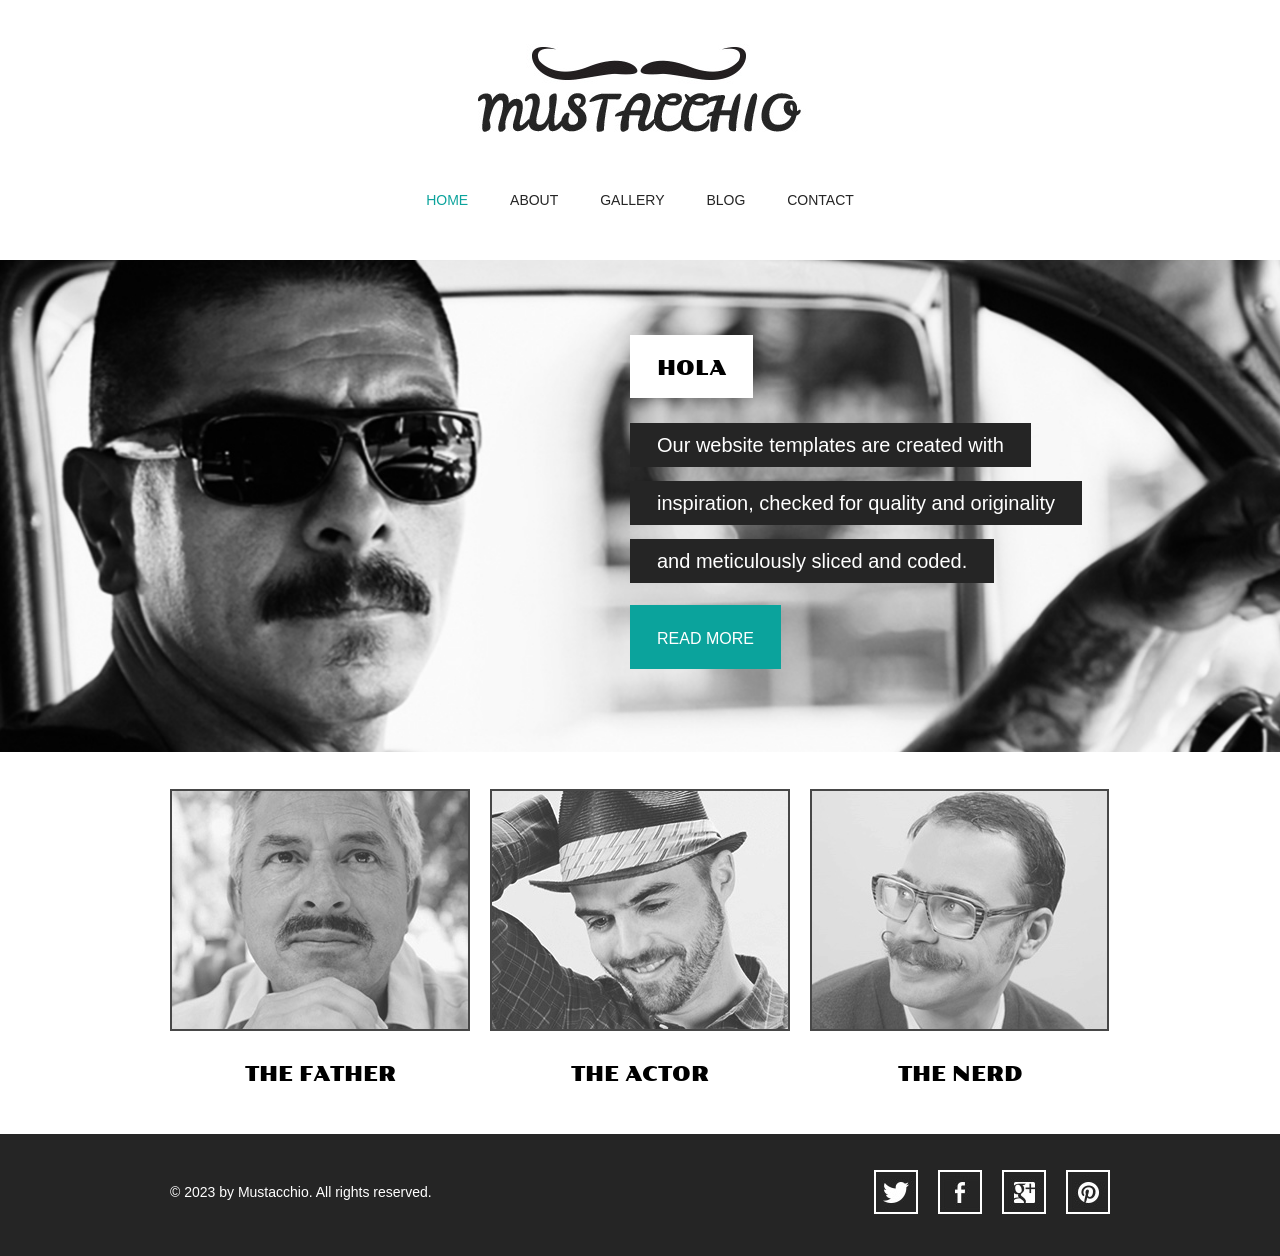
==== index.html @ 43fc9286 "cambiado titulo imagen + nuevo bigote" ====
<!doctype html>
<!-- Website Template by freewebsitetemplates.com -->
<html>
<head>
	<meta charset="UTF-8">
	<meta name="viewport" content="width=device-width, initial-scale=1.0">
	<title>Mustache Enthusiast</title>
	<link rel="stylesheet" type="text/css" href="css/style.css">
	<link rel="stylesheet" type="text/css" href="css/mobile.css" media="screen and (max-width : 568px)">
	<script type="text/javascript" src="js/mobile.js"></script>
</head>
<body>
	<div id="header">
		<a href="index.html" class="logo">
			<img src="images/logo.jpg" alt="">
		</a>
		<ul id="navigation">
			<li class="selected">
				<a href="index.html">home</a>
			</li>
			<li>
				<a href="about.html">about</a>
			</li>
			<li>
				<a href="gallery.html">gallery</a>
			</li>
			<li>
				<a href="blog.html">blog</a>
			</li>
			<li>
				<a href="contact.html">contact</a>
			</li>
		</ul>
	</div>
	<div id="body">
		<div id="featured">
			<img src="images/the-beacon.jpg" alt="">
			<div>
				<h2>Hola</h2>
				<span>Our website templates are created with</span>
				<span>inspiration, checked for quality and originality</span>
				<span>and meticulously sliced and coded.</span>
				<a href="blog-single-post.html" class="more">read more</a>
			</div>
		</div>
		<ul>
			<li>
				<a href="gallery.html">
					<img src="images/the-father.jpg" alt="">
					<span>the father</span>
				</a>
			</li>
			<li>
				<a href="gallery.html">
					<img src="images/the-actor.jpg" alt="">
					<span>the actor</span>
				</a>
			</li>
			<li>
				<a href="gallery.html">
					<img src="images/the-nerd.jpg" alt="">
					<span>the nerd</span>
				</a>
			</li>
		</ul>
	</div>
	<div id="footer">
		<div>
			<p>&copy; 2023 by Mustacchio. All rights reserved.</p>
			<ul>
				<li>
					<a href="http://freewebsitetemplates.com/go/twitter/" id="twitter">twitter</a>
				</li>
				<li>
					<a href="http://freewebsitetemplates.com/go/facebook/" id="facebook">facebook</a>
				</li>
				<li>
					<a href="http://freewebsitetemplates.com/go/googleplus/" id="googleplus">googleplus</a>
				</li>
				<li>
					<a href="http://pinterest.com/fwtemplates/" id="pinterest">pinterest</a>
				</li>
			</ul>
		</div>
	</div>
</body>
</html>
---- css/style.css ----
/* Website Template by freewebsitetemplates.com */
@font-face {
	font-family: 'poller_oneregular';
	src: url('../fonts/pollerone/pollerone-webfont.eot');
	src: url('../fonts/pollerone/pollerone-webfont.eot?#iefix') format('embedded-opentype'),
		 url('../fonts/pollerone/pollerone-webfont.woff') format('woff'),
		 url('../fonts/pollerone/pollerone-webfont.ttf') format('truetype'),
		 url('../fonts/pollerone/pollerone-webfont.svg#poller_oneregular') format('svg');
}
@font-face {
	font-family: 'leckerli_oneregular';
	src: url('../fonts/leckerlione/leckerlione-regular-webfont.eot');
	src: url('../fonts/leckerlione/leckerlione-regular-webfont.eot?#iefix') format('embedded-opentype'),
		 url('../fonts/leckerlione/leckerlione-regular-webfont.woff') format('woff'),
		 url('../fonts/leckerlione/leckerlione-regular-webfont.ttf') format('truetype'),
		 url('../fonts/leckerlione/leckerlione-regular-webfont.svg#leckerli_oneregular') format('svg');
}

body {
	background: #fff;
	font-family: Arial, Helvetica, sans-serif;
	font-size: 14px;
	font-weight: normal;
	line-height: 1;
	margin: 0;
	min-width: 960px;
	padding: 0;
}
p {
	color: #252525;
	line-height: 24px;
	margin: 0;
	padding: 0;
}
p a {
	color: #252525;
	text-decoration: underline;
}
p a:hover {
	color: #898989;
}
#header {
	margin: 0 auto;
	padding: 44px 0 50px;
	text-align: center;
	width: 960px;
}
#header a.logo {
	display: block;
	margin: 0 auto;
	padding: 0;
	width: 340px;
}
#header a.logo img {
	border: 0;
	display: block;
	margin: 0;
	padding: 0;
}
#header ul {
	margin: 0;
	padding: 56px 0 0;
}
#header ul li {
	display: inline;
	list-style: none;
	margin: 0;
	padding: 0 19px;
}
#header ul li a {
	color: #252525;
	display: inline-block;
	font-family: "Arial Black", Gadget, sans-serif;
	font-size: 14px;
	font-weight: normal;
	margin: 0;
	padding: 0 0 3px;
	text-decoration: none;
	text-transform: uppercase;
}
#header ul li a:hover, #header ul li.selected a {
	color: #0ba39c;
}
#body {
	margin: 0;
	padding: 0 0 30px;
	text-align: center;
}
#body h1 {
	color: #fff;
	display: inline;
	font-family: poller_oneregular;
	font-size: 35px;
	font-weight: normal;
	margin: 0;
	padding: 0;
	text-transform: uppercase;
}
#body h1 span {
	background: #252525;
	display: inline-block;
	padding: 15px 28px 12px;
}
#body > div {
	margin: 0 auto;
	padding: 0;
	width: 960px;
}
#body > div img {
	border: 2px solid #292929;
	margin: 24px 0 0;
	padding: 0;
}
#body > div .article {
	margin: 0 auto;
	padding: 30px 30px 0;
	width: 560px;
}
#body > div .article h2 {
	font-family: "Arial Black", Gadget, sans-serif;
	font-size: 25px;
	font-weight: normal;
	margin: 0 0 30px;
}
#body > div .article h3 {
	color: #252525;
	line-height: 24px;
	margin: 0;
	padding: 0;
}
#body > div .article h4 {
	background: #252525;
	color: #fff;
	display: inline-block;
	font-family: "Arial Black", Gadget, sans-serif;
	font-size: 25px;
	font-weight: normal;
	margin: 0 0 30px;
	padding: 8px 27px 10px;
}
#body > div .article p {
	margin: 0 0 30px;
}
#body div ul {
	margin: 0;
	padding: 24px 10px 0;
	width: 940px;
}
#body div ul li {
	border: 2px solid #1a1a1a;
	display: block;
	list-style: none;
	margin: 0 0 13px;
	overflow: hidden;
	padding: 0;
}
#body div ul li .figure {
	border-right: 2px solid #1a1a1a;
	float: left;
	margin: 0;
	padding: 0;
	width: 376px;
}
#body div ul li img {
	border: 0;
	display: block;
	margin: 0;
	padding: 0;
	opacity: 0.8;
	transition: 0.5s ease-in-out;
}
#body div ul li .figure:hover img {
	opacity: 1;
}
#body div ul li div {
	float: left;
	margin: 0;
	padding: 63px 0 20px;
	width: 558px;
}
#body div ul li div h3 {
	color: #252525;
	font-family: "Arial Black", Gadget, sans-serif;
	font-size: 25px;
	font-weight: normal;
	margin: 0;
	padding: 0;
	text-transform: uppercase;
}
#body div ul li div p {
	padding: 30px 30px 18px;
}
#body div ul li div a.more {
	background: #000;
	color: #fff;
	display: inline-block;
	font-family: "Arial Black", Gadget, sans-serif;
	font-size: 18px;
	font-weight: normal;
	margin: 0;
	padding: 8px 28px;
	text-decoration: none;
	text-transform: uppercase;
}
#body div ul li div a.more:hover {
	color: #252525;
	background: #fff;
	border: 2px solid #252525;
}
#body #featured {
	margin: 0 0 13px;
	padding: 0;
	position: relative;
	width: 100%;
}
#body #featured img {
	border: 0;
	display: block;
	margin: 0;
	padding: 0;
	width: 100%;
}
#body #featured div {
	left: 50%;
	margin-left: -480px;
	margin-top: -171px;
	padding: 0 0 0 470px;
	position: absolute;
	top: 50%;
	text-align: left;
	width: 490px;
}
#body #featured div h2 {
	background: #fff;
	color: #000;
	display: inline-block;
	font-family: poller_oneregular;
	font-size: 20px;
	font-weight: normal;
	margin: 0 0 18px;
	padding: 23px 27px 20px;
	text-transform: uppercase;
}
#body #featured div span {
	background: #252525;
	color: #fff;
	display: inline-block;
	font-size: 20px;
	margin: 7px 0;
	padding: 12px 27px;
}
#body #featured div a {
	background: #0ba39c;
	color: #fff;
	display: inline-block;
	font-size: 16px;
	margin: 15px 0 0;
	padding: 26px 27px 22px;
	text-align: center;
	text-decoration: none;
	text-transform: uppercase;
}
#body #featured div a:hover {
	background: #1fc3bc;
}
#body > ul {
	margin: 0 auto;
	overflow: hidden;
	padding: 24px 0 0;
	width: 960px;
}
#body > ul li {
	display: block;
	float: left;
	margin: 0 10px 20px;
	padding: 0;
	width: 300px;
}
#body > ul li a {
	color: #000;
	display: block;
	font-family: poller_oneregular;
	font-size: 20px;
	font-weight: normal;
	margin: 0;
	padding: 0;
	text-align: center;
	text-decoration: none;
	text-transform: uppercase;
}
#body > ul li a img {
	border: 2px solid #1a1a1a;
	display: block;
	margin: 0;
	padding: 0;
	opacity: .8;
	transition: 0.5s ease-in-out;
}
#body > ul li a:hover img {
	opacity: 1;
}
#body > ul li a span {
	display: block;
	margin: 0;
	padding: 33px 0 0;
}
#body form {
	margin: 0 auto;
	padding: 24px 0 0;
	width: 620px;
}
#body form input, #body form textarea {
	border: 2px solid #252525;
	color: #252525;
	font-family: Arial, Helvetica, sans-serif;
	font-size: 15px;
	font-weight: normal;
	margin: 0 0 37px;
	padding: 20px 10px;
	text-align: center;
	text-transform: uppercase;
	width: 596px;
}
#body form textarea {
	height: 175px;
	overflow: auto;
	resize: none;
}
#body form #send {
	background: #252525;
	color: #fff;
	font-family: "Arial Black", Gadget, sans-serif;
	font-size: 15px;
	font-weight: normal;
	display: inline-block;
	padding: 20px 28px;
	width: auto;
}
#body form #send:hover {
	background: #fff;
	color: #252525;
	cursor: pointer;
}
#footer {
	background: #252525;
	margin: 0;
	padding: 36px 0 42px;
}
#footer div {
	margin: 0 auto;
	overflow: hidden;
	padding: 0;
	width: 960px;
}
#footer div p {
	color: #fff;
	float: left;
	line-height: 44px;
	margin: 0 0 0 10px;
	padding: 0;
}
#footer div ul {
	display: block;
	float: right;
	margin: 0;
	overflow: hidden;
	padding: 0;
	width: 256px;
}
#footer div ul li {
	display: block;
	float: left;
	list-style: none;
	margin: 0 10px;
	padding: 0;
	width: 44px;
}
#footer div ul li a {
	background: url(../images/icons.jpg) no-repeat 0 0;
	display: block;
	height: 44px;
	margin: 0;
	padding: 0;
	text-indent: -99999px;
	width: 44px;
}
#footer div ul li #twitter {
	background-position: 0 0;
}
#footer div ul li #twitter:hover {
	background-position: -44px 0;
}
#footer div ul li #facebook {
	background-position: 0 -44px;
}
#footer div ul li #facebook:hover {
	background-position: -44px -44px;
}
#footer div ul li #googleplus {
	background-position: 0 -88px;
}
#footer div ul li #googleplus:hover {
	background-position: -44px -88px;
}
#footer div ul li #pinterest {
	background-position: 0 -132px;
}
#footer div ul li #pinterest:hover {
	background-position: -44px -132px;
}
---- css/mobile.css ----
/* Website Template by freewebsitetemplates.com */
body {
	min-width: 0;
}
#header {
	padding: 20px 0;
	position: relative;
	width: 100%;
}
#header a.logo {
	width: 80%;
}
#header a.logo img {
	width: 100%;
}
#mobile-navigation {
	background: url(../images/mobile-menu.png) no-repeat 0 0;
	display: block;
	height: 50px;
	margin: 30px auto 0;
	padding: 0;
	width: 50px;
}
#header ul {
	border: 1px solid #fff;
	display: none;
	left: 50%;
	margin-left: -45%;
	padding: 0;
	position: absolute;
	width: 90%;
	z-index: 1001;
}
#header ul li {
	border-top: 1px solid #fff;
	display: block;
	margin: 0;
	padding: 0;
	position: relative;
}
#header > ul > li:first-child {
	border: 0;
}
#header ul li a {
	background: rgba(11, 163, 156, 0.9);
	color: #fff;
	display: block;
	font-family: Arial, Helvetica, sans-serif;
	font-size: 16px;
	font-weight: normal;
	height: 49px;
	line-height: 49px;
	padding: 0 15px;
	text-align: left;
}
#header ul li a:hover, #header ul li.selected a {
	background: rgba(0, 0, 0, 0.9);
	color: #fff;
}
#header ul ul {
	display: none;
	border: 0;
	height: auto;
	left: 0;
	margin: 0;
	position: relative;
	width: 100%;
}
#header ul ul li a {
	text-indent: 15px;
}
#header ul li span {
	background: rgba(11, 163, 156, 0.9) url(../images/mobile-expand.png) no-repeat 0 0;
	border-left: 1px solid #fff;
	display: block;
	height: 49px;
	position: absolute;
	right: 0;
	top: 0;
	width: 50px;
}
#body {
	width: 100%;
}
#body h1 {
	display: block;
	font-size: 20px;
	margin: 0 auto;
	width: 90%;
}
#body h1 span {
	display: block;
	padding: 3%;
	width: 94%;
}
#body > div {
	padding: 0 5%;
	width: 90%;
}
#body > div img {
	margin: 24px 0 30px;
	width: 98%
}
#body > div .article {
	padding: 0;
	width: 100%;
}
#body > div .article h2, #body > div .article h4 {
	font-size: 18px;
	font-weight: bold;
}
#body #featured {
	overflow: hidden;
	margin: 0 0 20px
}
#body #featured img {
	min-width: 960px;
}
#body #featured div {
	left: 0;
	margin: 0;
	padding: 0 2%;
	position: absolute;
	top: 0;
	text-align: left;
	width: 96%;
}
#body #featured div h2 {
	font-size: 14px;
	font-weight: normal;
	margin: 50px 0 10px;
	padding: 8px 5px;
}
#body #featured div span {
	display: block;
	font-size: 14px;
	margin: 10px 0;
	padding: 10px;
}
#body #featured div a {
	font-size: 14px;
	margin: 5px 0 0;
	padding: 10px;
}
#body > ul {
	overflow: visible;
	padding: 0 5%;
	width: 90%;
}
#body ul.gallery {
	padding: 5% 0;
	overflow: hidden;
	width: 100%;
}
#body > ul li {
	float: none;
	margin: 0;
	width: 100%;
}
#body ul.gallery li {
	float: left;
	margin: 0 0 5% 5%;
	width: 42%;
}
#body > ul li a img {
	width: 98%;
}
#body > ul li a span {
	padding: 15px 0;
}
#body div ul {
	margin: 0;
	padding: 20px 0 0;
	width: 100%;
}
#body div ul li {
	overflow: visible;
	padding: 0 0 20px;
	width: 99%;
}
#body div ul li .figure {
	border: 0;
	display: block;
	float: none;
	margin: 0 0 20px;
	width: 100%;
}
#body div ul li .figure img {
	width: 100%;
}
#body div ul li div {
	float: none;
	padding: 0;
	width: 100%;
}
#body div ul li div a.more:hover {
	height: 14px;
	line-height: 14px;
}
#body form {
	width: 100%;
}
#body form input, #body form textarea {
	margin: 0 0 20px;
	padding: 10px;
	width: 84%;
}
#body form #send {
	padding: 10px;
}
#footer {
	padding: 10px 0 25px;
}
#footer div {
	overflow: visible;
	width: 100%;
}
#footer div p {
	float: none;
	margin: 0;
	text-align: center;
}
#footer div ul {
	float: none;
	margin: 0 auto;
	width: 256px;
}
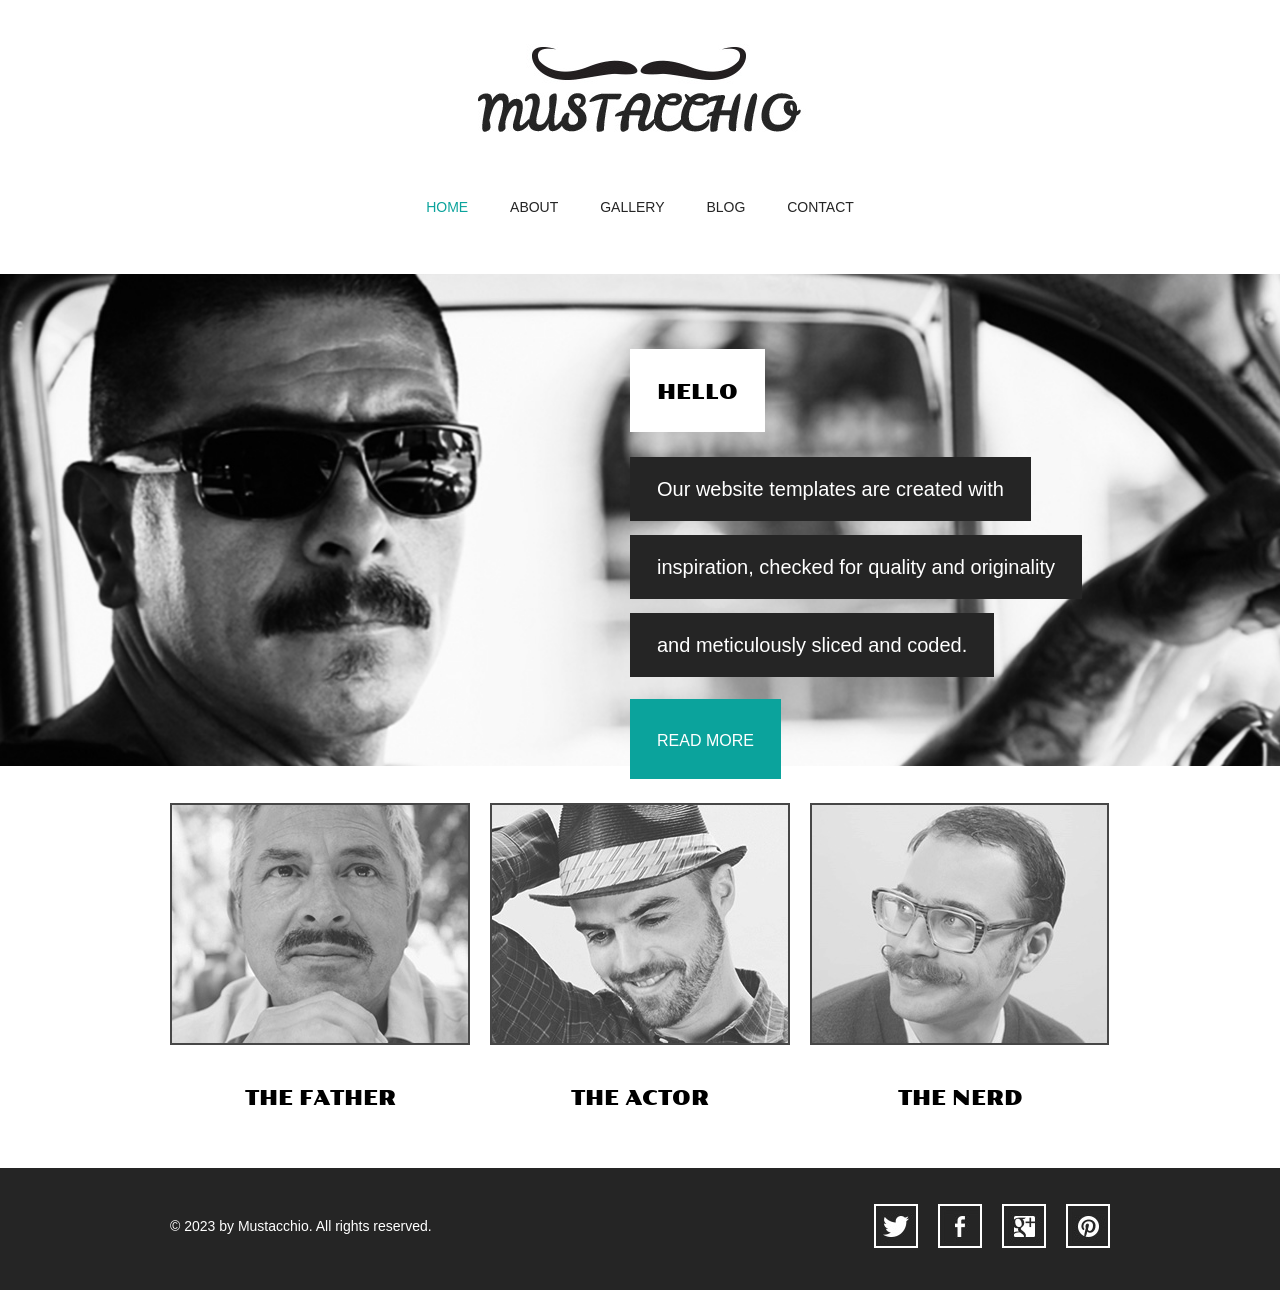
==== commit 2ba16871: "Html y css cambiado" ====
--- a/index.html
+++ b/index.html
@@ -36,7 +36,7 @@
 		<div id="featured">
 			<img src="images/the-beacon.jpg" alt="">
 			<div>
-				<h2>Hola</h2>
+				<h2>Hello</h2>
 				<span>Our website templates are created with</span>
 				<span>inspiration, checked for quality and originality</span>
 				<span>and meticulously sliced and coded.</span>
--- a/css/style.css
+++ b/css/style.css
@@ -21,7 +21,7 @@
 	font-family: Arial, Helvetica, sans-serif;
 	font-size: 14px;
 	font-weight: normal;
-	line-height: 1;
+	line-height: 2;
 	margin: 0;
 	min-width: 960px;
 	padding: 0;
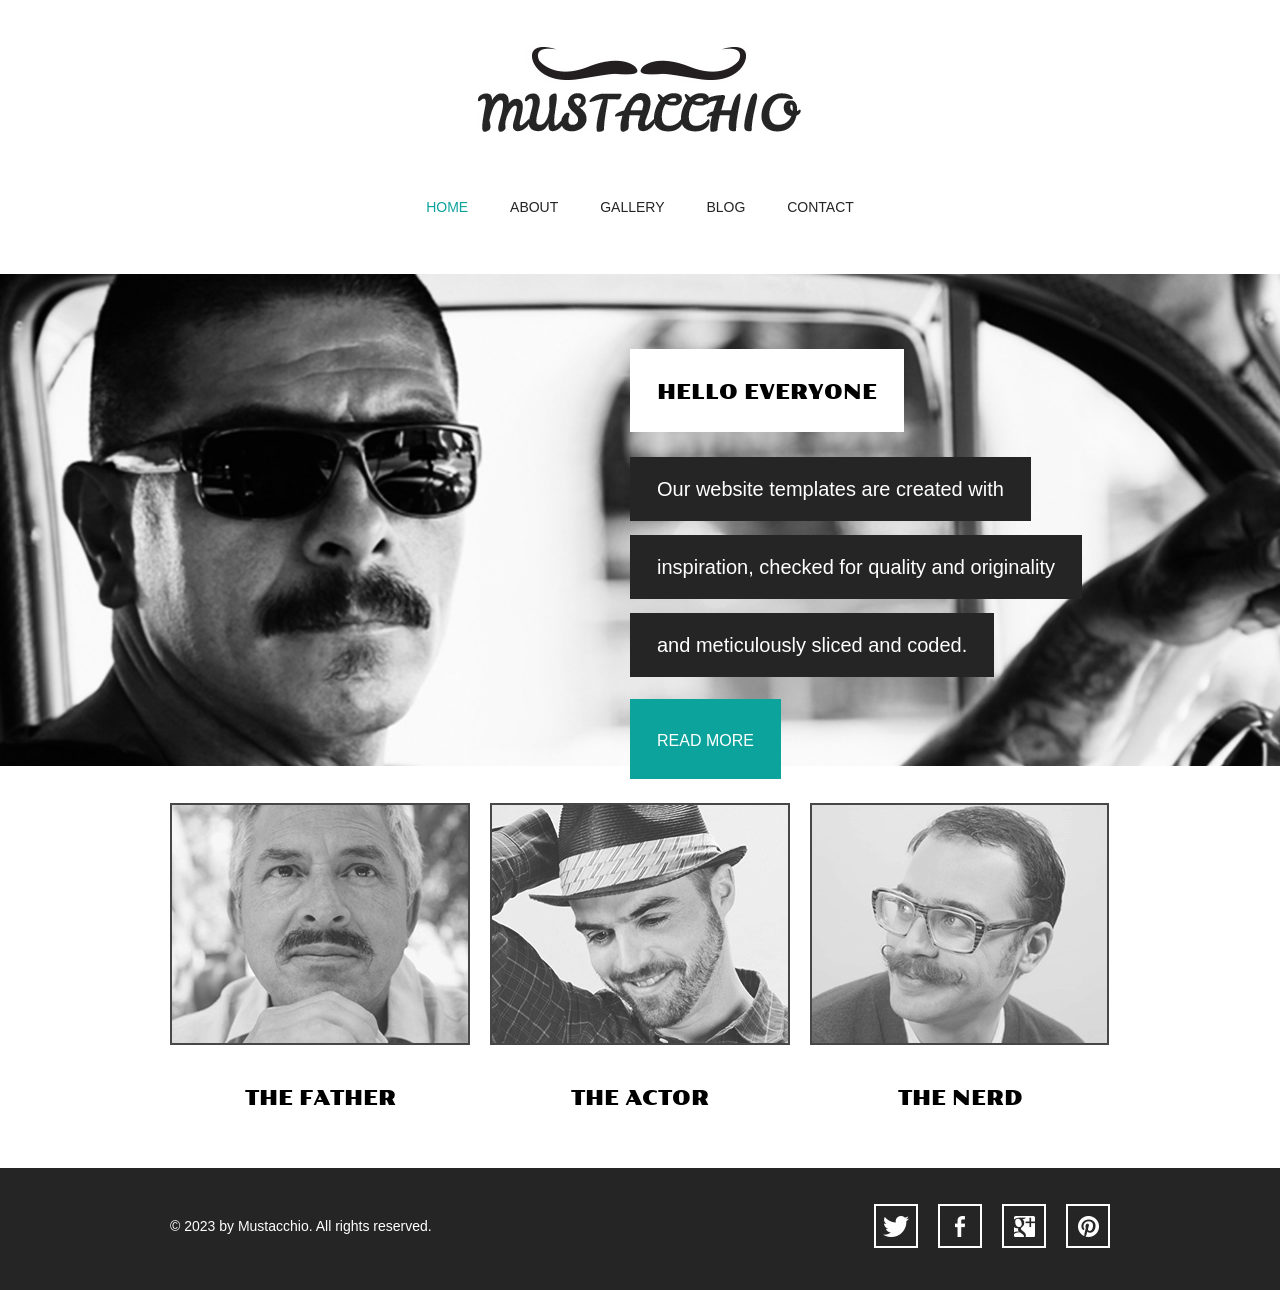
==== commit 811781a3: "Añadida nueva funcionalidad" ====
--- a/index.html
+++ b/index.html
@@ -36,7 +36,7 @@
 		<div id="featured">
 			<img src="images/the-beacon.jpg" alt="">
 			<div>
-				<h2>Hello</h2>
+				<h2>Hello Everyone</h2>
 				<span>Our website templates are created with</span>
 				<span>inspiration, checked for quality and originality</span>
 				<span>and meticulously sliced and coded.</span>
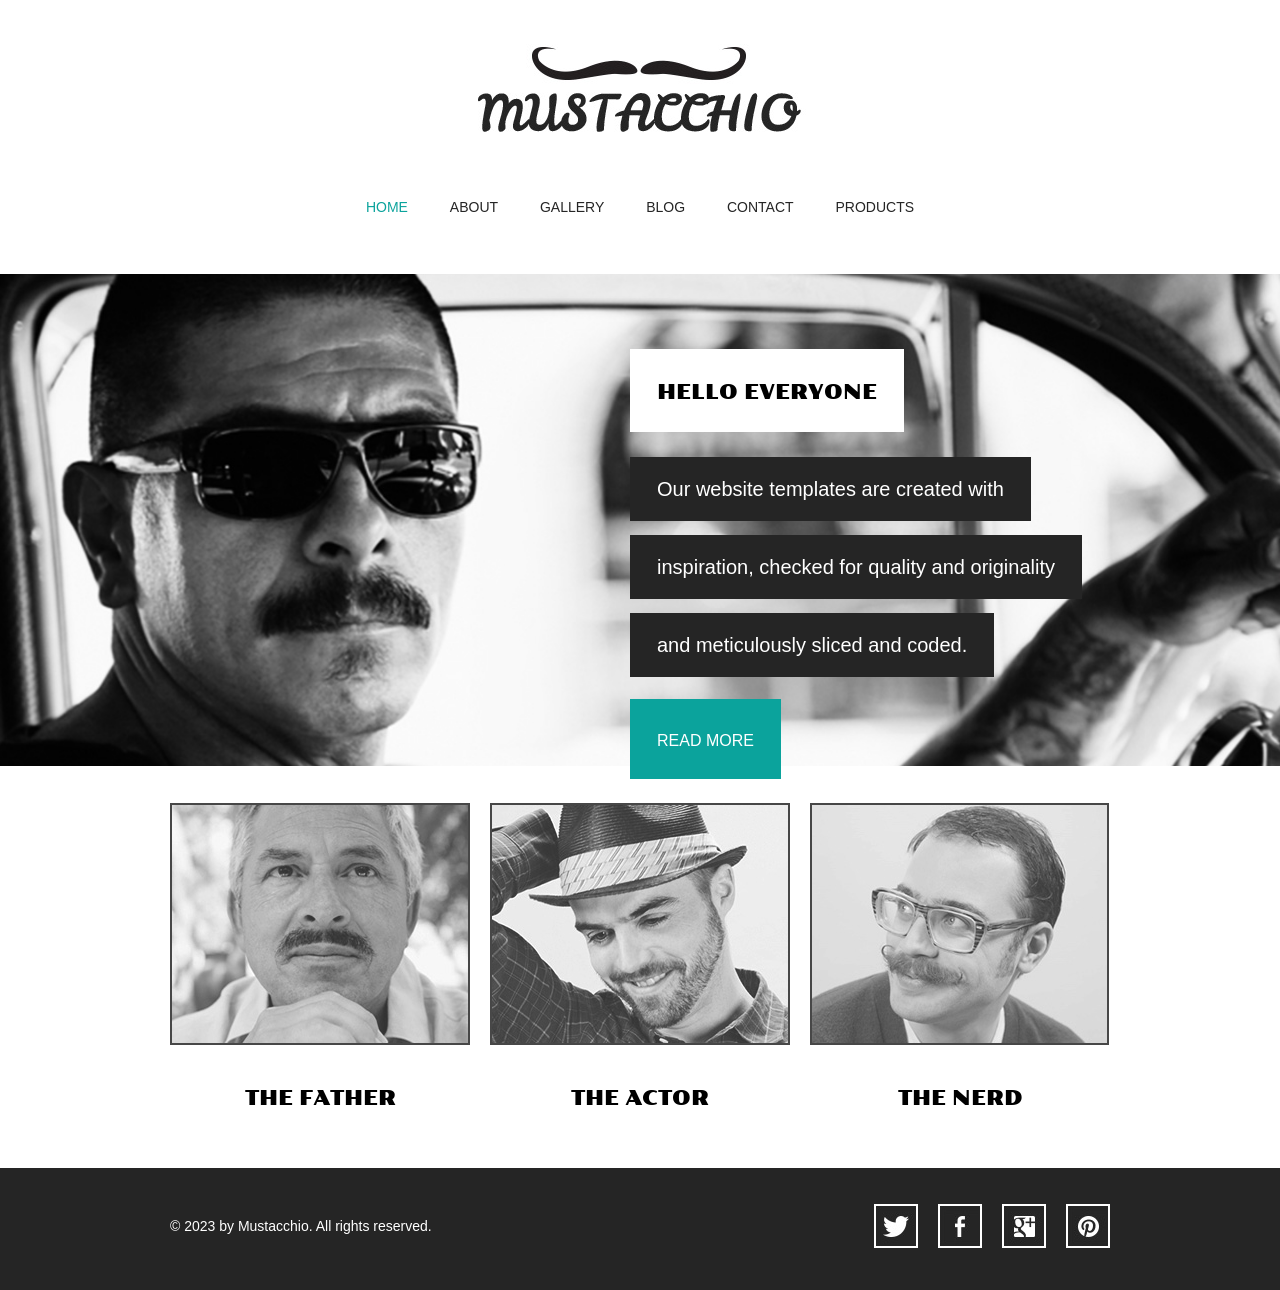
==== commit b406391b: "Pagina productos inicializada y enlazada" ====
--- a/index.html
+++ b/index.html
@@ -29,6 +29,11 @@
 			</li>
 			<li>
 				<a href="contact.html">contact</a>
+			</li>
+
+			<li>
+				<a href="productos/products.html
+				">Products</a>
 			</li>
 		</ul>
 	</div>
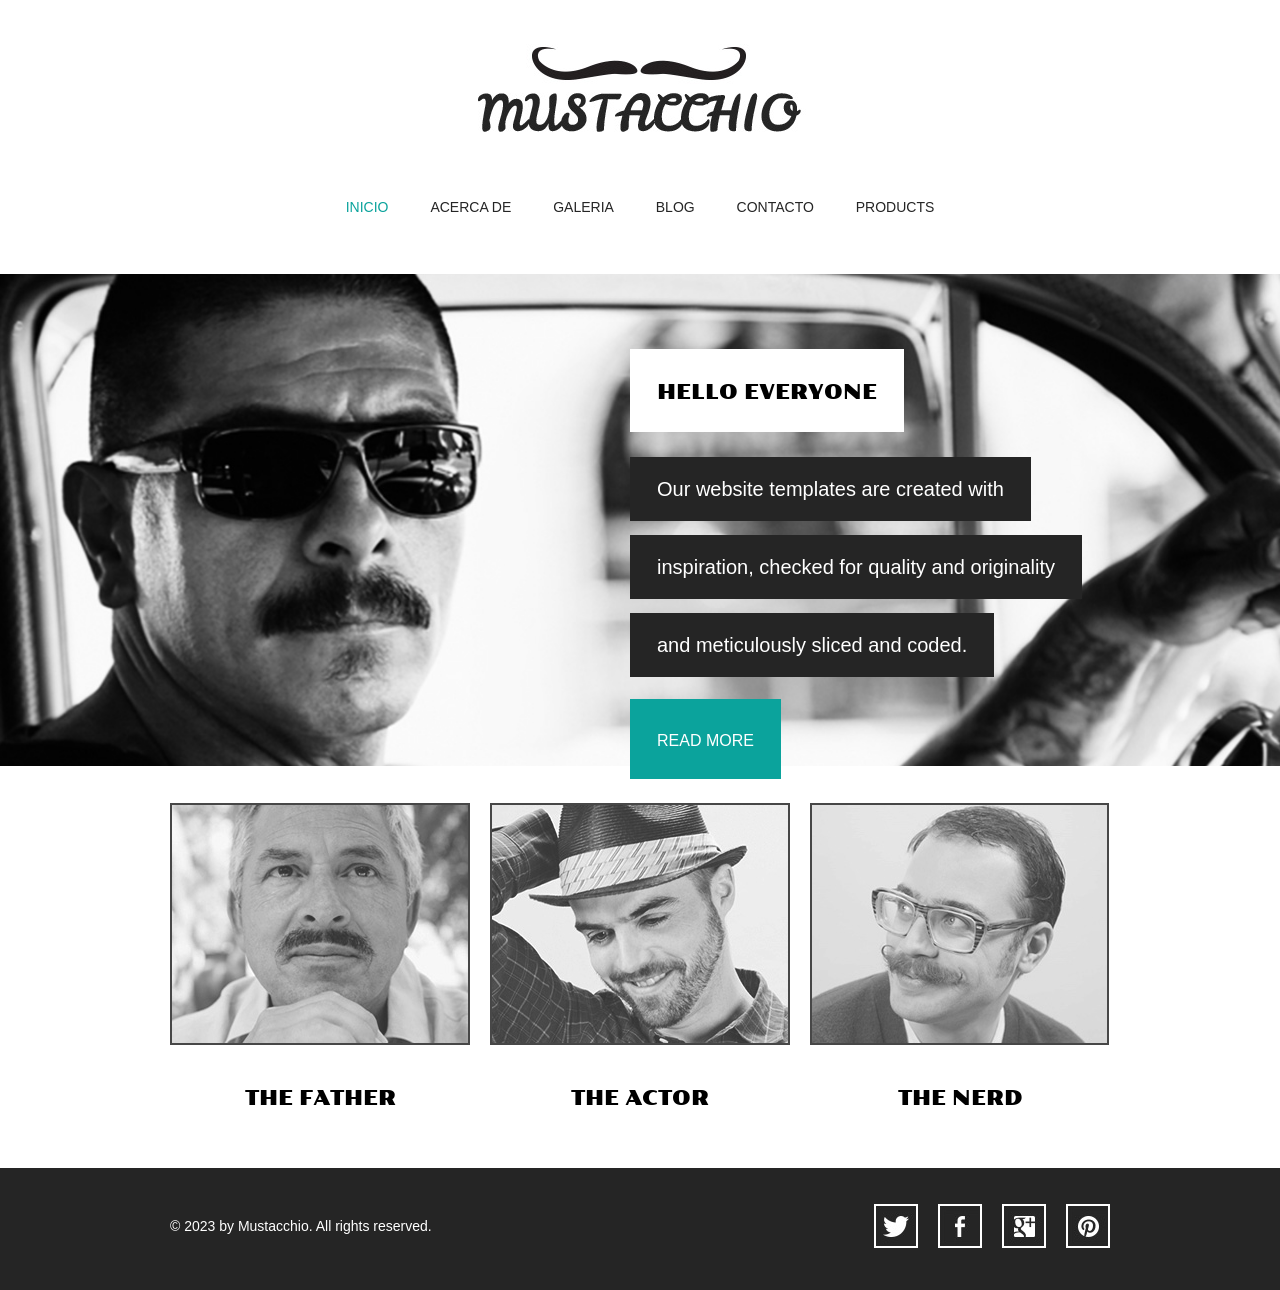
==== commit 1fea9902: "Traducido al castellano" ====
--- a/index.html
+++ b/index.html
@@ -16,19 +16,19 @@
 		</a>
 		<ul id="navigation">
 			<li class="selected">
-				<a href="index.html">home</a>
+				<a href="index.html">Inicio</a>
 			</li>
 			<li>
-				<a href="about.html">about</a>
+				<a href="about.html">Acerca de</a>
 			</li>
 			<li>
-				<a href="gallery.html">gallery</a>
+				<a href="gallery.html">Galeria</a>
 			</li>
 			<li>
-				<a href="blog.html">blog</a>
+				<a href="blog.html">Blog</a>
 			</li>
 			<li>
-				<a href="contact.html">contact</a>
+				<a href="contact.html">Contacto</a>
 			</li>
 
 			<li>
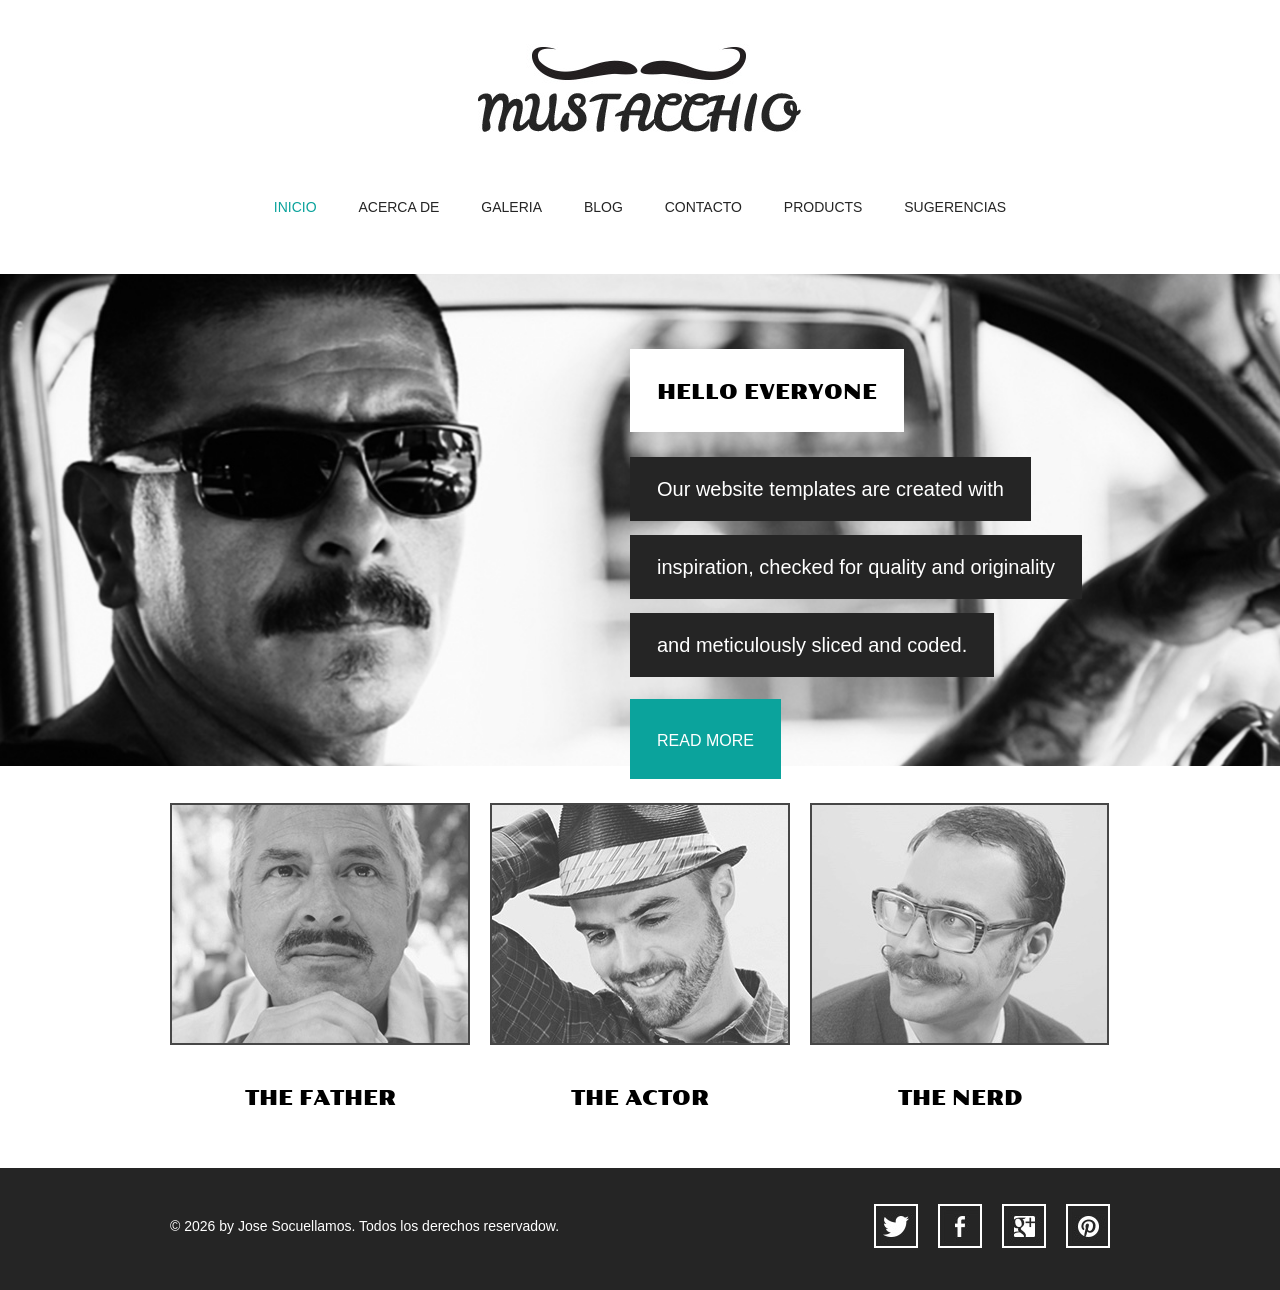
==== commit 59bd708a: "añadidada,pagina de sugerencias" ====
--- a/index.html
+++ b/index.html
@@ -35,6 +35,10 @@
 				<a href="productos/products.html
 				">Products</a>
 			</li>
+						<li>
+				<a href="suggestions.html
+				">Sugerencias</a>
+			</li>
 		</ul>
 	</div>
 	<div id="body">
@@ -71,7 +75,7 @@
 	</div>
 	<div id="footer">
 		<div>
-			<p>&copy; 2023 by Mustacchio. All rights reserved.</p>
+			<p>&copy; 2026 by Jose Socuellamos.	Todos los derechos reservadow.</p>
 			<ul>
 				<li>
 					<a href="http://freewebsitetemplates.com/go/twitter/" id="twitter">twitter</a>
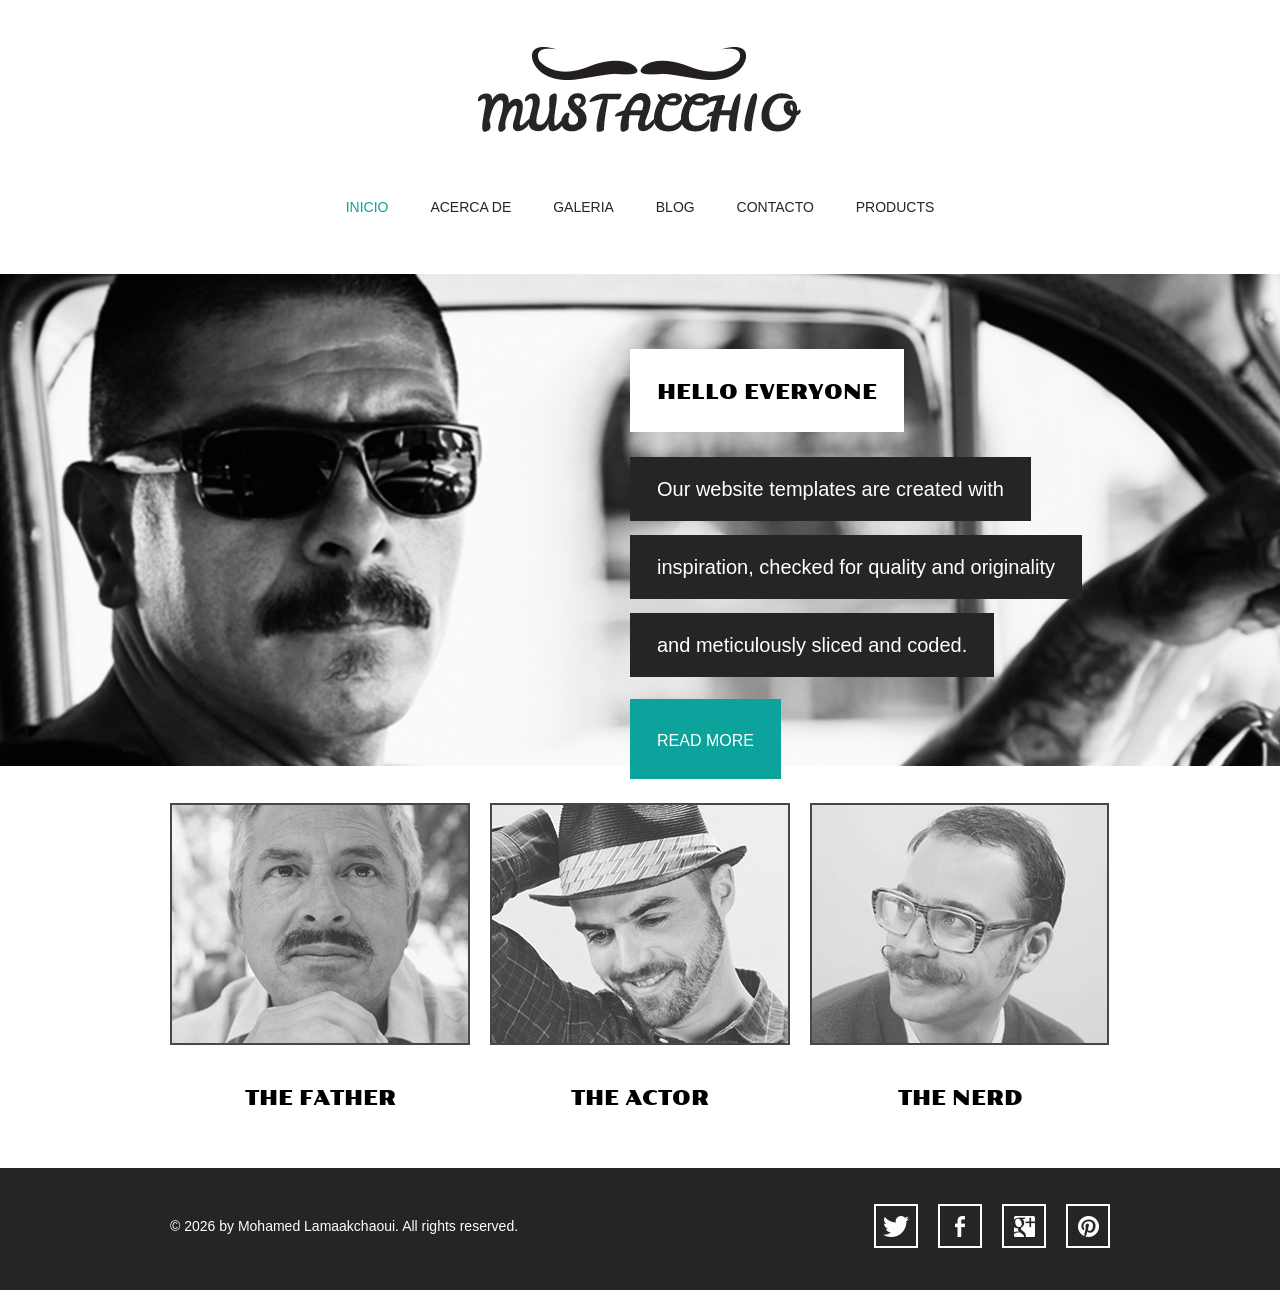
==== commit 35bd7dc5: "Footer personalizado" ====
--- a/index.html
+++ b/index.html
@@ -35,10 +35,6 @@
 				<a href="productos/products.html
 				">Products</a>
 			</li>
-						<li>
-				<a href="suggestions.html
-				">Sugerencias</a>
-			</li>
 		</ul>
 	</div>
 	<div id="body">
@@ -75,7 +71,7 @@
 	</div>
 	<div id="footer">
 		<div>
-			<p>&copy; 2026 by Jose Socuellamos.	Todos los derechos reservadow.</p>
+			<p>&copy; 2026 by Mohamed Lamaakchaoui. All rights reserved.</p>
 			<ul>
 				<li>
 					<a href="http://freewebsitetemplates.com/go/twitter/" id="twitter">twitter</a>
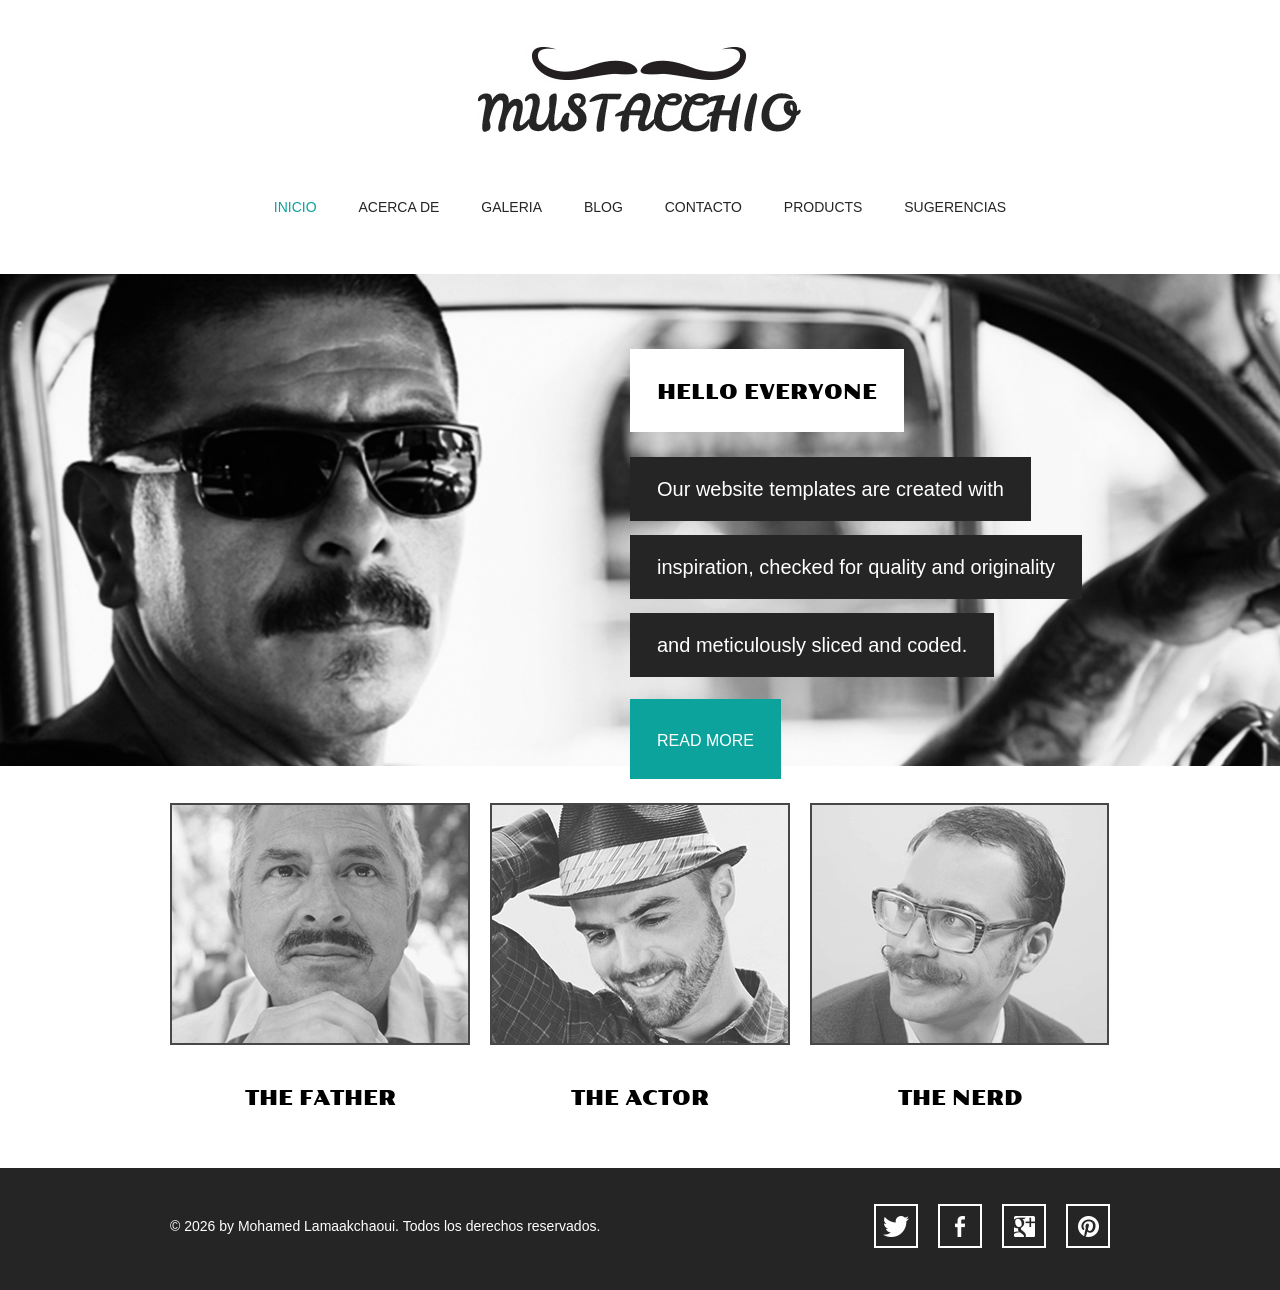
==== commit 1aac69d5: "fusion con sugerencias" ====
--- a/index.html
+++ b/index.html
@@ -35,6 +35,10 @@
 				<a href="productos/products.html
 				">Products</a>
 			</li>
+						<li>
+				<a href="suggestions.html
+				">Sugerencias</a>
+			</li>
 		</ul>
 	</div>
 	<div id="body">
@@ -71,7 +75,7 @@
 	</div>
 	<div id="footer">
 		<div>
-			<p>&copy; 2026 by Mohamed Lamaakchaoui. All rights reserved.</p>
+			<p>&copy; 2026 by Mohamed Lamaakchaoui. Todos los derechos reservados.</p>
 			<ul>
 				<li>
 					<a href="http://freewebsitetemplates.com/go/twitter/" id="twitter">twitter</a>
